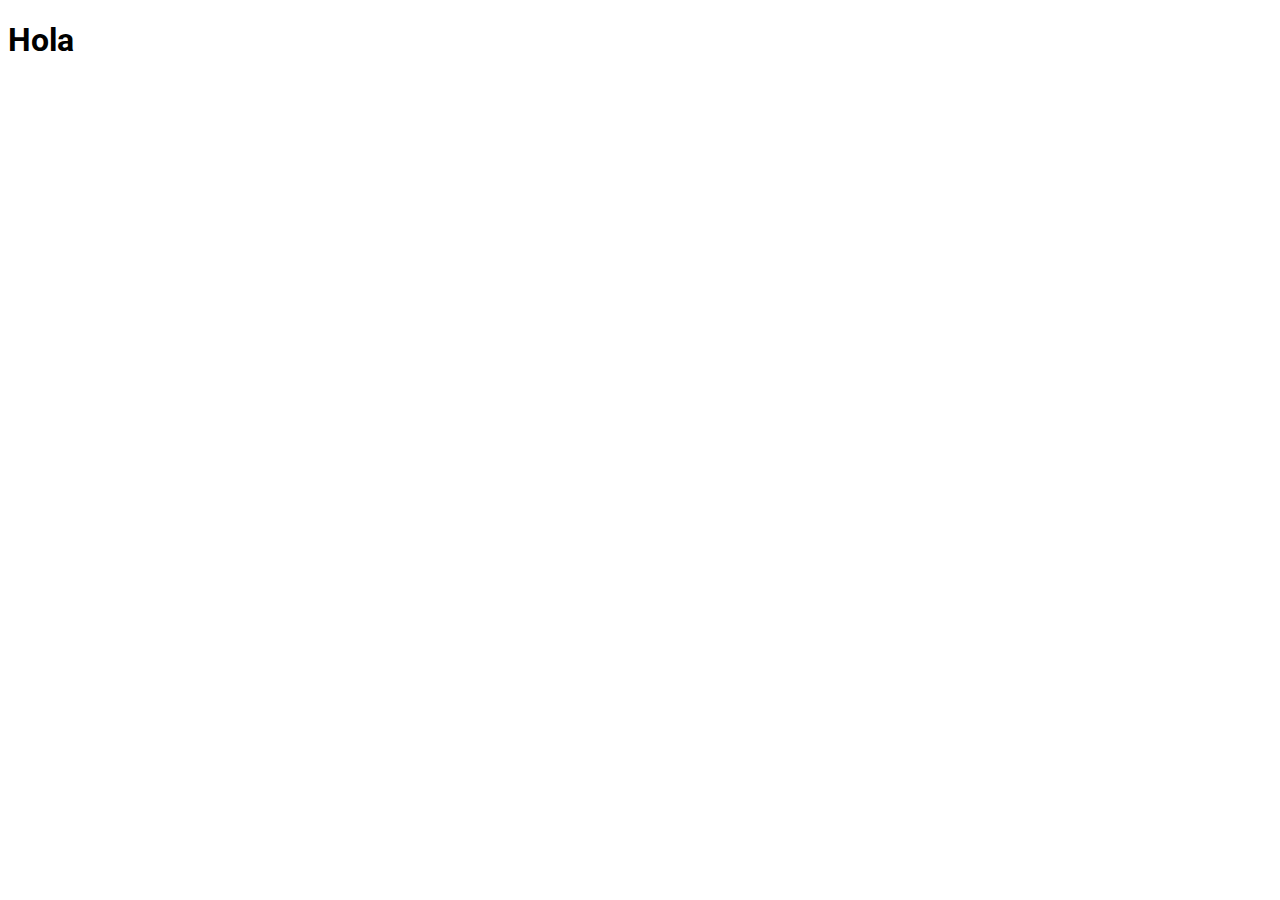
==== collares.html @ beb68bb4 "link a otro archivo" ====
<!DOCTYPE html>
<html>
<head>
  <title>Skillfair</title>
  <meta charset="utf-8"/>
  <link rel="stylesheet" href="https://maxcdn.bootstrapcdn.com/bootstrap/3.3.6/css/bootstrap.min.css" integrity="sha384-1q8mTJOASx8j1Au+a5WDVnPi2lkFfwwEAa8hDDdjZlpLegxhjVME1fgjWPGmkzs7" crossorigin="anonymous">
  <link href='https://fonts.googleapis.com/css?family=Roboto:300,400,700' rel='stylesheet' type='text/css'>
  <link rel="stylesheet" type="text/css" href="main.css">
</head>
<body>
<h1>Hola</h1>
  


</body>
---- main.css ----
body {
  font-family: 'Roboto', sans-serif;
  font-weight: 300;
}

header {
  padding: 20px 0;
}

header .row,
footer .row {
  display: flex;
  align-items: center;
}

header h1 {
  font-weight: 700;
  margin: 0;
}

header nav {
  display: flex;
  justify-content: flex-end;
}

header p {
  padding: 0 20px;
  margin: 0;
}

.jumbotron {
  display: flex;
  align-items: center;
  background-image: url('https://s3.amazonaws.com/codecademy-content/projects/make-a-website/lesson-4/jumbotron.jpg');
  background-size: cover;
  color: #ffffff;
  height: 500px;
  text-shadow: 0.25px 0.25px 0.25px #000000;
}

.jumbotron h2 {
  font-size: 60px;
  font-weight: 700;
  margin: 0;
  color: #fff;
}

.jumbotron h3 {
  margin: 0 0 20px;
  color: #fff;
}

section .row img {
  margin: 0 0 30px;
  width: 100%;
}

.col-md-6 {
  margin: 0 0 30px;
}

.btn.btn-primary {
  border-radius: 2px;
  border: 0px;
  color: #fbd1d5;
  text-shadow: none;
  background-color: #ffffff;
}

.btn.btn-primary:hover {
  color: #ffffff;
  background-color: #fbd1d5;
}

.btn-secondary {
  background-color: #E8DFE0;
  color: #ffffff;
  margin: 0 0 30px;
}

footer {
  font-size: 12px;
  padding: 20px 0;
}

footer .col-sm-8 {
  display: flex;
  justify-content: flex-end;
}

footer ul {
  list-style: none;
}

footer li img {
  width: 32px;
  height: 32px;
}
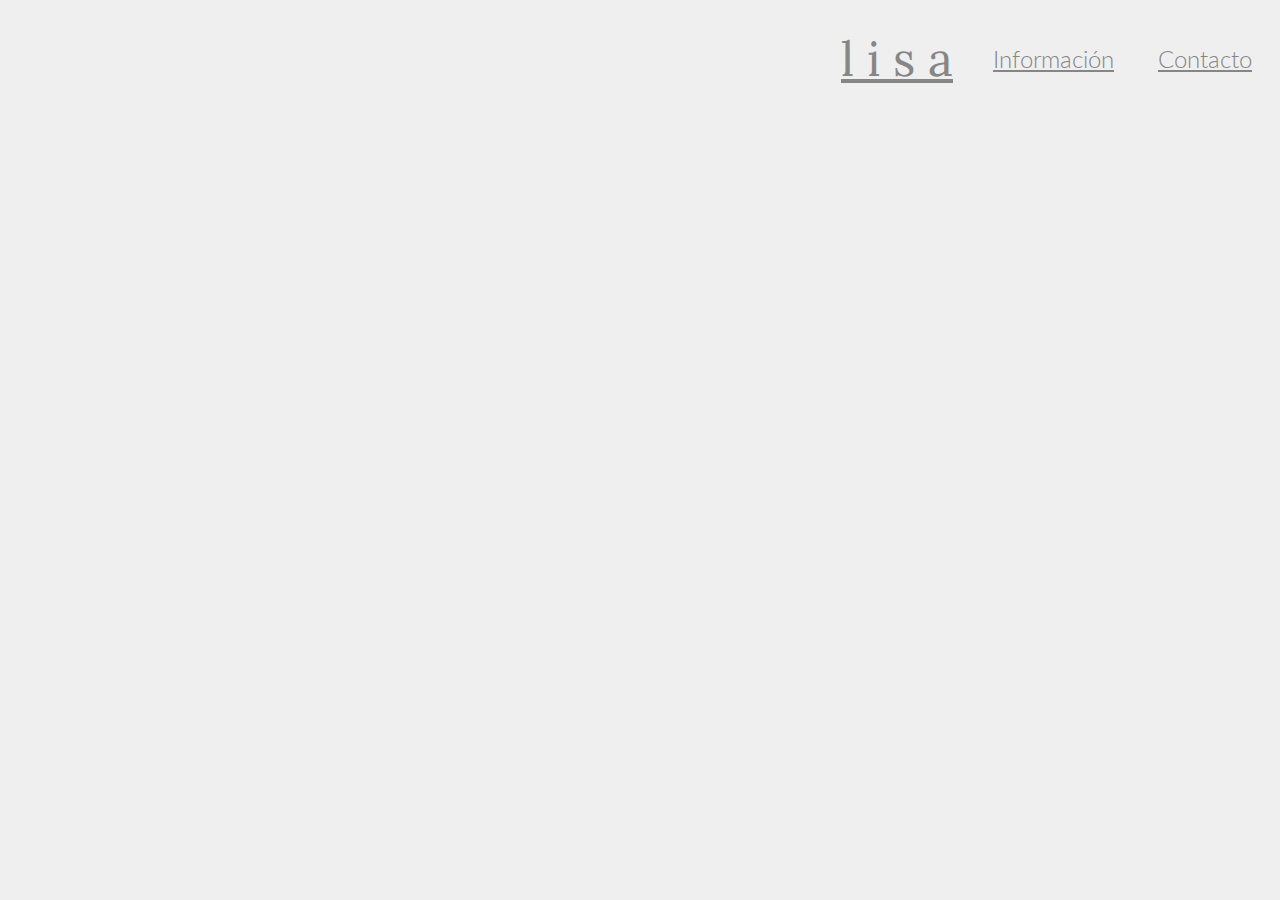
==== commit a2a9a0b1: "empezado collares" ====
--- a/collares.html
+++ b/collares.html
@@ -1,15 +1,29 @@
 <!DOCTYPE html>
 <html>
 <head>
-  <title>Skillfair</title>
+
+  <title>lisa</title>
   <meta charset="utf-8"/>
   <link rel="stylesheet" href="https://maxcdn.bootstrapcdn.com/bootstrap/3.3.6/css/bootstrap.min.css" integrity="sha384-1q8mTJOASx8j1Au+a5WDVnPi2lkFfwwEAa8hDDdjZlpLegxhjVME1fgjWPGmkzs7" crossorigin="anonymous">
-  <link href='https://fonts.googleapis.com/css?family=Roboto:300,400,700' rel='stylesheet' type='text/css'>
+  <link href="https://fonts.googleapis.com/css?family=Lato|Lora" rel="stylesheet">
   <link rel="stylesheet" type="text/css" href="main.css">
+
 </head>
+
 <body>
-<h1>Hola</h1>
-  
 
+<header class="container">
+  <nav class="row text-center">
+    <a id="logo" class="col-sm-3" href="index.html">
+      l i s a
+    </a>
+    <div class="col-sm-9 text-right">
+      <a href="#">Información</a>
+      <a href="#">Contacto</a>
+    </div>
+  </nav>
+</header>
 
-</body>+</body>
+
+</html>--- a/main.css
+++ b/main.css
@@ -1,98 +1,78 @@
 body {
-  font-family: 'Roboto', sans-serif;
-  font-weight: 300;
+	font-family: 'Lato', sans-serif;
+	font-weight: 300;
+	background-color: #efefef;
 }
 
 header {
   padding: 20px 0;
 }
 
-header .row,
-footer .row {
-  display: flex;
-  align-items: center;
+header nav {
+	display: flex;
+	align-items:center;
+	justify-content: flex-end;
 }
 
-header h1 {
-  font-weight: 700;
+header a {
+  padding: 0 20px;
+  font-size: 150%;
   margin: 0;
+  color: #868686;
 }
 
-header nav {
-  display: flex;
-  justify-content: flex-end;
+header a:hover {
+	color: #3f3e3e;
+	text-decoration: none;
+	font-weight: 320;
 }
 
-header p {
-  padding: 0 20px;
-  margin: 0;
+#marca {
+	font-family: 'Lora', serif;
+	font-weight: 250;
+	font-size: 1750%;
+	color: #868686;
+	padding-bottom: 0px;
+	margin-bottom: 0px;
+	margin-top: 50px;
 }
 
-.jumbotron {
-  display: flex;
-  align-items: center;
-  background-image: url('https://s3.amazonaws.com/codecademy-content/projects/make-a-website/lesson-4/jumbotron.jpg');
-  background-size: cover;
-  color: #ffffff;
-  height: 500px;
-  text-shadow: 0.25px 0.25px 0.25px #000000;
+#joyas {
+	color: #868686;
+	padding-top: 0px;
+	margin-top: -25px;
+	font-size: 500%;
+	font-weight: 300;
+	margin-bottom: 50px;
 }
 
-.jumbotron h2 {
-  font-size: 60px;
-  font-weight: 700;
-  margin: 0;
-  color: #fff;
+#inicio{
+	
+	border-style: solid;
+	border-width: 10px;
+	border-color: #fff;
+	display:flex;
+  	align-items:center;
+  	justify-content:center;
 }
 
-.jumbotron h3 {
-  margin: 0 0 20px;
-  color: #fff;
+.seccion {
+	padding: 30px;
+	border-style: solid;
+	border-width: 2px;
+	border-color: #fff;
+	color: #868686;
+	font-size: 250%;
+	font-weight:300;
 }
 
-section .row img {
-  margin: 0 0 30px;
-  width: 100%;
+.seccion:hover {
+	text-decoration: none;
+	color: #3f3e3e;
+	font-weight: 320;
 }
 
-.col-md-6 {
-  margin: 0 0 30px;
+#logo {
+	font-family: 'Lora', serif;
+	font-size: 300%;
 }
-
-.btn.btn-primary {
-  border-radius: 2px;
-  border: 0px;
-  color: #fbd1d5;
-  text-shadow: none;
-  background-color: #ffffff;
-}
-
-.btn.btn-primary:hover {
-  color: #ffffff;
-  background-color: #fbd1d5;
-}
-
-.btn-secondary {
-  background-color: #E8DFE0;
-  color: #ffffff;
-  margin: 0 0 30px;
-}
-
-footer {
-  font-size: 12px;
-  padding: 20px 0;
-}
-
-footer .col-sm-8 {
-  display: flex;
-  justify-content: flex-end;
-}
-
-footer ul {
-  list-style: none;
-}
-
-footer li img {
-  width: 32px;
-  height: 32px;
-}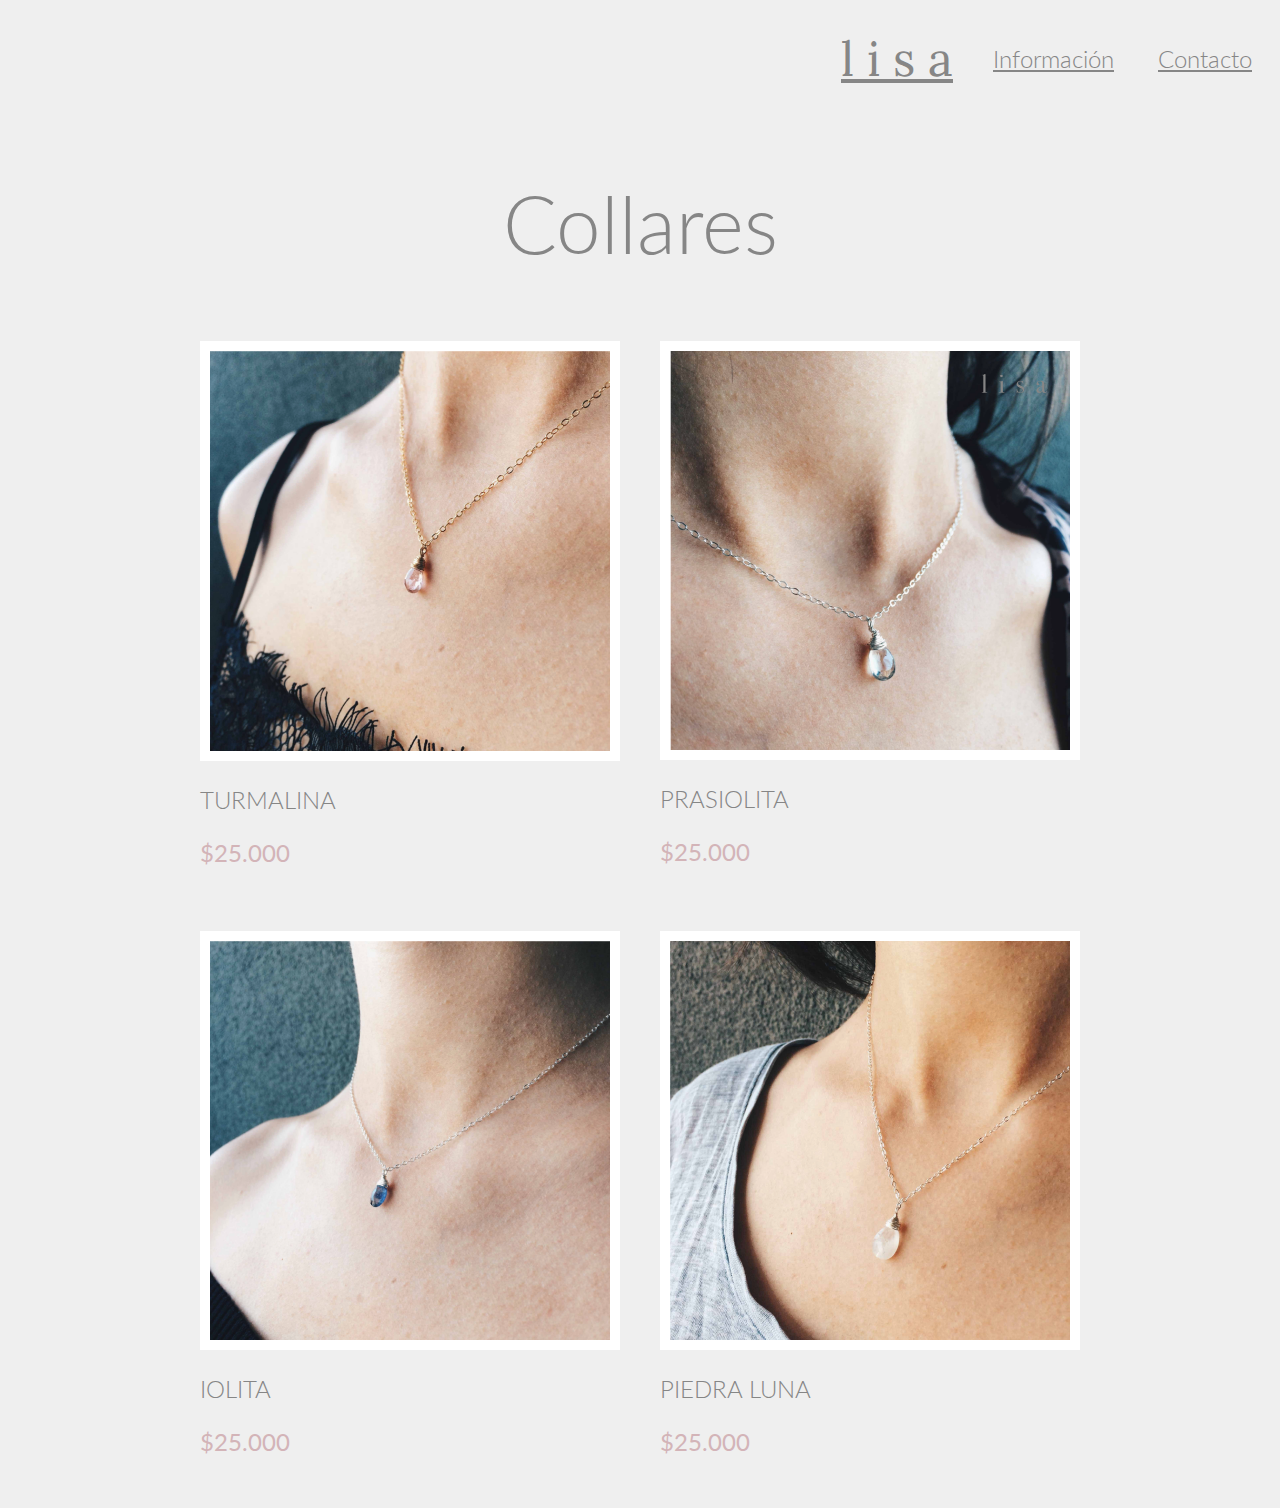
==== commit 78d8b1ce: "galeria de collares" ====
--- a/collares.html
+++ b/collares.html
@@ -2,7 +2,7 @@
 <html>
 <head>
 
-  <title>lisa</title>
+  <title>Collares</title>
   <meta charset="utf-8"/>
   <link rel="stylesheet" href="https://maxcdn.bootstrapcdn.com/bootstrap/3.3.6/css/bootstrap.min.css" integrity="sha384-1q8mTJOASx8j1Au+a5WDVnPi2lkFfwwEAa8hDDdjZlpLegxhjVME1fgjWPGmkzs7" crossorigin="anonymous">
   <link href="https://fonts.googleapis.com/css?family=Lato|Lora" rel="stylesheet">
@@ -24,6 +24,34 @@
   </nav>
 </header>
 
+<section class="container">
+  <h2 class="titulo">Collares</h2>
+
+  <div class="galeria">
+    <figure class="item">
+      <img class="imagen" src="imagenes/collares/turmalina.png">
+      <p class="nombre">TURMALINA</p>
+      <p class="precio">$25.000</p>
+    </figure>
+    <figure class="item">
+      <img class="imagen" src="imagenes/collares/prasiolita.png">
+      <p class="nombre">PRASIOLITA</p>
+      <p class="precio">$25.000</p>
+    </figure>
+    <figure class="item">
+      <img class="imagen" src="imagenes/collares/iolita.png">
+      <p class="nombre">IOLITA</p>
+      <p class="precio">$25.000</p>
+    </figure>
+    <figure class="item">
+      <img class="imagen" src="imagenes/collares/piedra_luna.png">
+      <p class="nombre">PIEDRA LUNA</p>
+      <p class="precio">$25.000</p>
+    </figure>
+  </div>
+
+</section>
+
 </body>
 
 </html>--- a/main.css
+++ b/main.css
@@ -76,3 +76,39 @@
 	font-family: 'Lora', serif;
 	font-size: 300%;
 }
+
+.titulo {
+	color: #868686;
+	text-align: center;
+	font-size: 500%;
+	font-weight: 300;
+	margin-bottom: 50px;
+}
+
+.galeria {
+	display: flex;
+  	flex-wrap: wrap;
+  	justify-content: center;
+}
+
+.item {
+	margin: 20px;
+}
+
+.imagen {
+	display: block;
+  	width: 400px;
+  	height: auto;
+	border: 10px solid #fff;
+}
+
+.precio {
+	color: #d3b4b8;
+	font-size: 150%;
+	font-weight: 400;
+}
+
+.nombre {
+	color:#868686;
+	font-size: 150%;
+}
